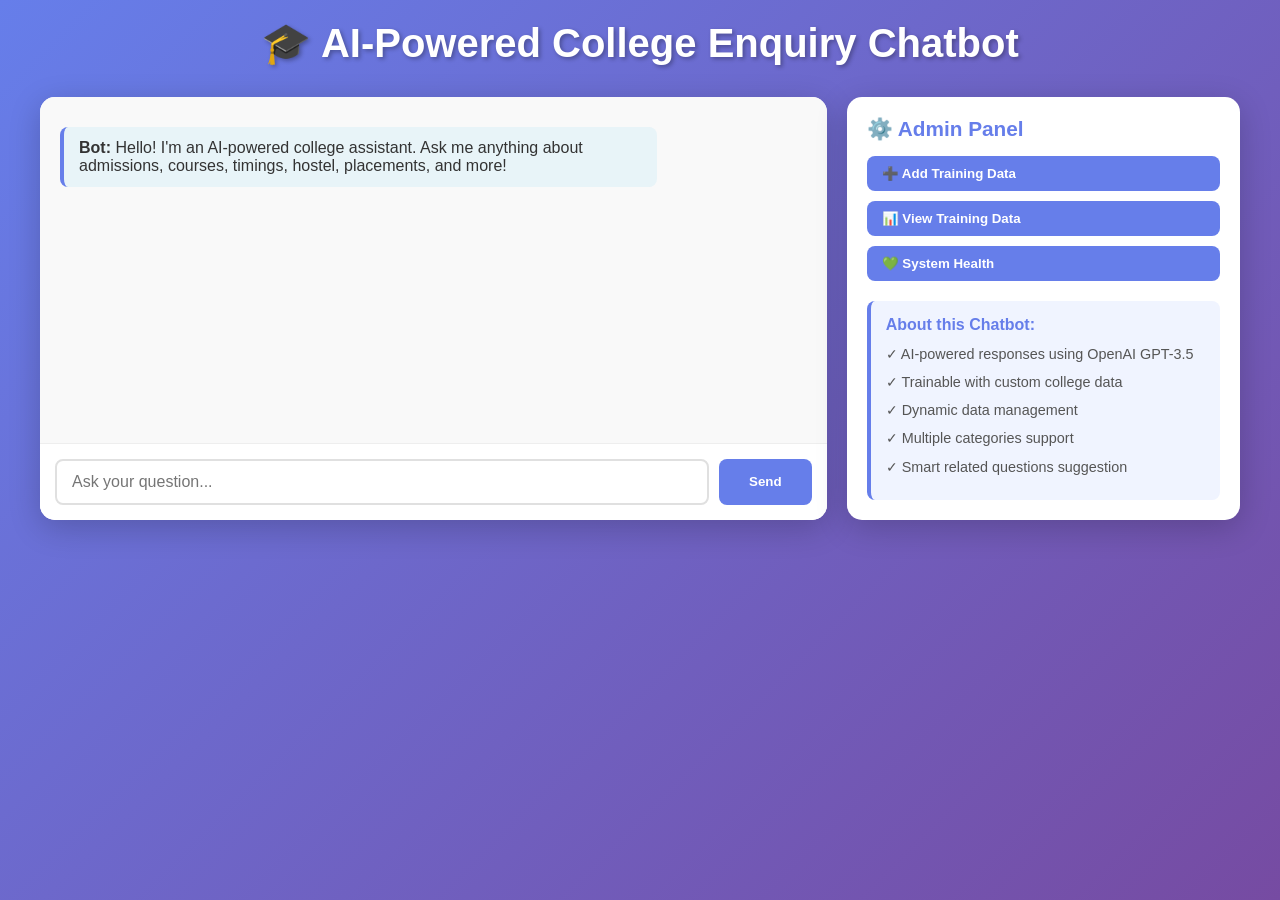
==== frontend/index.html @ 5a997533 "my_first commit" ====
<!DOCTYPE html>
<html>
<head>
  <title>AI-Powered College Enquiry Chatbot</title>
  <link rel="stylesheet" href="style.css">
</head>
<body>

<div class="container">
  <h1>🎓 AI-Powered College Enquiry Chatbot</h1>
  
  <div class="main-section">
    <div class="chatbox-container">
      <div class="chatbox" id="chatbox">
        <div class="bot"><b>Bot:</b> Hello! I'm an AI-powered college assistant. Ask me anything about admissions, courses, timings, hostel, placements, and more!</div>
      </div>
      
      <div class="input-section">
        <input type="text" id="userInput" placeholder="Ask your question..." onkeypress="handleKeyPress(event)">
        <button onclick="sendMessage()" class="send-btn">Send</button>
      </div>
    </div>
    
    <div class="admin-panel">
      <h3>⚙️ Admin Panel</h3>
      <div class="admin-buttons">
        <button onclick="addTrainingData()" class="admin-btn">➕ Add Training Data</button>
        <button onclick="viewTrainingData()" class="admin-btn">📊 View Training Data</button>
        <button onclick="checkHealth()" class="admin-btn">💚 System Health</button>
      </div>
      
      <div class="info-box">
        <h4>About this Chatbot:</h4>
        <ul>
          <li>✓ AI-powered responses using OpenAI GPT-3.5</li>
          <li>✓ Trainable with custom college data</li>
          <li>✓ Dynamic data management</li>
          <li>✓ Multiple categories support</li>
          <li>✓ Smart related questions suggestion</li>
        </ul>
      </div>
    </div>
  </div>
</div>

<script src="script.js"></script>
</body>
</html>
---- frontend/style.css ----
* {
  margin: 0;
  padding: 0;
  box-sizing: border-box;
}

body {
  font-family: 'Segoe UI', Tahoma, Geneva, Verdana, sans-serif;
  background: linear-gradient(135deg, #667eea 0%, #764ba2 100%);
  min-height: 100vh;
  padding: 20px;
}

.container {
  max-width: 1200px;
  margin: 0 auto;
}

h1 {
  text-align: center;
  color: white;
  margin-bottom: 30px;
  font-size: 2.5em;
  text-shadow: 2px 2px 4px rgba(0,0,0,0.3);
}

.main-section {
  display: grid;
  grid-template-columns: 2fr 1fr;
  gap: 20px;
  margin-bottom: 20px;
}

.chatbox-container {
  background: white;
  border-radius: 15px;
  box-shadow: 0 8px 32px rgba(0,0,0,0.2);
  overflow: hidden;
  display: flex;
  flex-direction: column;
}

.chatbox {
  flex: 1;
  height: 450px;
  overflow-y: auto;
  padding: 20px;
  background: #f9f9f9;
}

.chatbox .bot,
.chatbox .user {
  margin: 10px 0;
  padding: 12px 15px;
  border-radius: 8px;
  word-wrap: break-word;
  max-width: 80%;
}

.chatbox .bot {
  background: #e8f4f8;
  color: #333;
  border-left: 4px solid #667eea;
  text-align: left;
}

.chatbox .user {
  background: #667eea;
  color: white;
  text-align: right;
  margin-left: auto;
}

.chatbox .bot-error {
  background: #ffebee;
  color: #c62828;
  border-left: 4px solid #c62828;
}

.chatbox .bot-loading {
  background: #fff9c4;
  color: #f57f17;
  border-left: 4px solid #f57f17;
  font-style: italic;
}

.input-section {
  display: flex;
  gap: 10px;
  padding: 15px;
  background: white;
  border-top: 1px solid #eee;
}

#userInput {
  flex: 1;
  padding: 12px 15px;
  border: 2px solid #e0e0e0;
  border-radius: 8px;
  font-size: 1em;
  transition: border-color 0.3s;
}

#userInput:focus {
  outline: none;
  border-color: #667eea;
}

.send-btn {
  padding: 12px 30px;
  background: #667eea;
  color: white;
  border: none;
  border-radius: 8px;
  font-weight: bold;
  cursor: pointer;
  transition: background 0.3s;
}

.send-btn:hover {
  background: #5568d3;
}

.admin-panel {
  background: white;
  border-radius: 15px;
  padding: 20px;
  box-shadow: 0 8px 32px rgba(0,0,0,0.2);
  height: fit-content;
}

.admin-panel h3 {
  color: #667eea;
  margin-bottom: 15px;
  font-size: 1.3em;
}

.admin-buttons {
  display: flex;
  flex-direction: column;
  gap: 10px;
  margin-bottom: 20px;
}

.admin-btn {
  padding: 10px 15px;
  background: #667eea;
  color: white;
  border: none;
  border-radius: 8px;
  cursor: pointer;
  font-weight: bold;
  transition: background 0.3s;
  text-align: left;
}

.admin-btn:hover {
  background: #5568d3;
}

.info-box {
  background: #f0f4ff;
  border-left: 4px solid #667eea;
  padding: 15px;
  border-radius: 8px;
  margin-top: 15px;
}

.info-box h4 {
  color: #667eea;
  margin-bottom: 10px;
}

.info-box ul {
  list-style: none;
  font-size: 0.9em;
  color: #555;
}

.info-box li {
  margin: 8px 0;
  line-height: 1.4;
}

/* Loading animation */
.loading-dots span {
  animation: blink 1.4s infinite;
}

.loading-dots span:nth-child(2) {
  animation-delay: 0.2s;
}

.loading-dots span:nth-child(3) {
  animation-delay: 0.4s;
}

@keyframes blink {
  0%, 60%, 100% { opacity: 0.5; }
  30% { opacity: 1; }
}

/* Responsive */
@media (max-width: 768px) {
  .main-section {
    grid-template-columns: 1fr;
  }
  
  h1 {
    font-size: 1.8em;
  }
  
  .chatbox {
    height: 350px;
  }
  
  .admin-panel {
    order: -1;
  }
}

.related-questions {
  margin: 10px 0;
  padding: 10px;
  background-color: #f0f0f0;
  border-radius: 5px;
}

.related-btn {
  display: block;
  width: 100%;
  padding: 8px;
  margin: 5px 0;
  background-color: #007bff;
  color: white;
  border: none;
  border-radius: 4px;
  cursor: pointer;
  text-align: left;
}

.related-btn:hover {
  background-color: #0056b3;
}
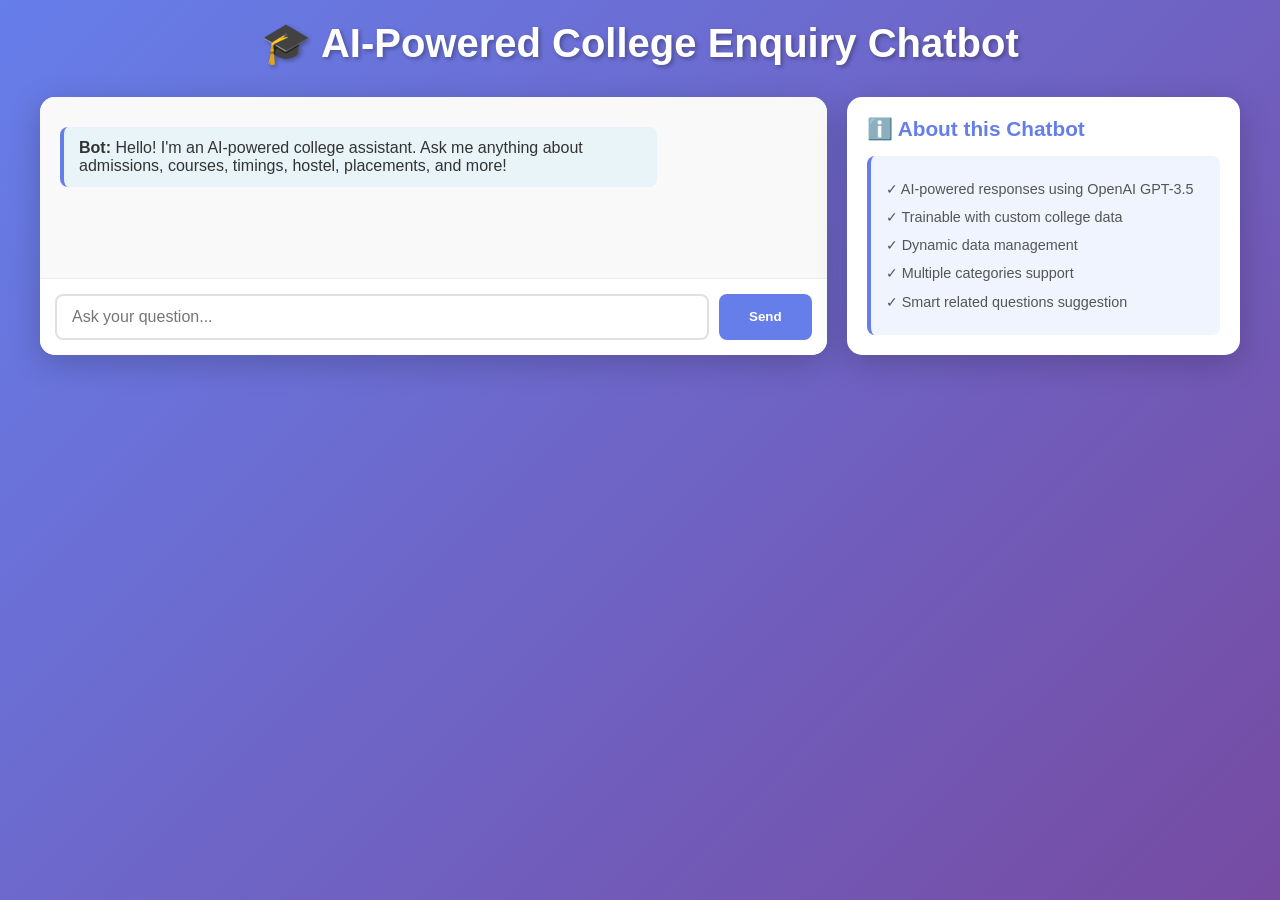
==== commit 0fbe4f17: "added" ====
--- a/frontend/index.html
+++ b/frontend/index.html
@@ -21,16 +21,9 @@
       </div>
     </div>
     
-    <div class="admin-panel">
-      <h3>⚙️ Admin Panel</h3>
-      <div class="admin-buttons">
-        <button onclick="addTrainingData()" class="admin-btn">➕ Add Training Data</button>
-        <button onclick="viewTrainingData()" class="admin-btn">📊 View Training Data</button>
-        <button onclick="checkHealth()" class="admin-btn">💚 System Health</button>
-      </div>
-      
+    <div class="info-panel">
+      <h3>ℹ️ About this Chatbot</h3>
       <div class="info-box">
-        <h4>About this Chatbot:</h4>
         <ul>
           <li>✓ AI-powered responses using OpenAI GPT-3.5</li>
           <li>✓ Trainable with custom college data</li>
--- a/frontend/style.css
+++ b/frontend/style.css
@@ -121,7 +121,7 @@
   background: #5568d3;
 }
 
-.admin-panel {
+.info-panel {
   background: white;
   border-radius: 15px;
   padding: 20px;
@@ -129,33 +129,10 @@
   height: fit-content;
 }
 
-.admin-panel h3 {
+.info-panel h3 {
   color: #667eea;
   margin-bottom: 15px;
   font-size: 1.3em;
-}
-
-.admin-buttons {
-  display: flex;
-  flex-direction: column;
-  gap: 10px;
-  margin-bottom: 20px;
-}
-
-.admin-btn {
-  padding: 10px 15px;
-  background: #667eea;
-  color: white;
-  border: none;
-  border-radius: 8px;
-  cursor: pointer;
-  font-weight: bold;
-  transition: background 0.3s;
-  text-align: left;
-}
-
-.admin-btn:hover {
-  background: #5568d3;
 }
 
 .info-box {
@@ -214,7 +191,7 @@
     height: 350px;
   }
   
-  .admin-panel {
+  .info-panel {
     order: -1;
   }
 }
